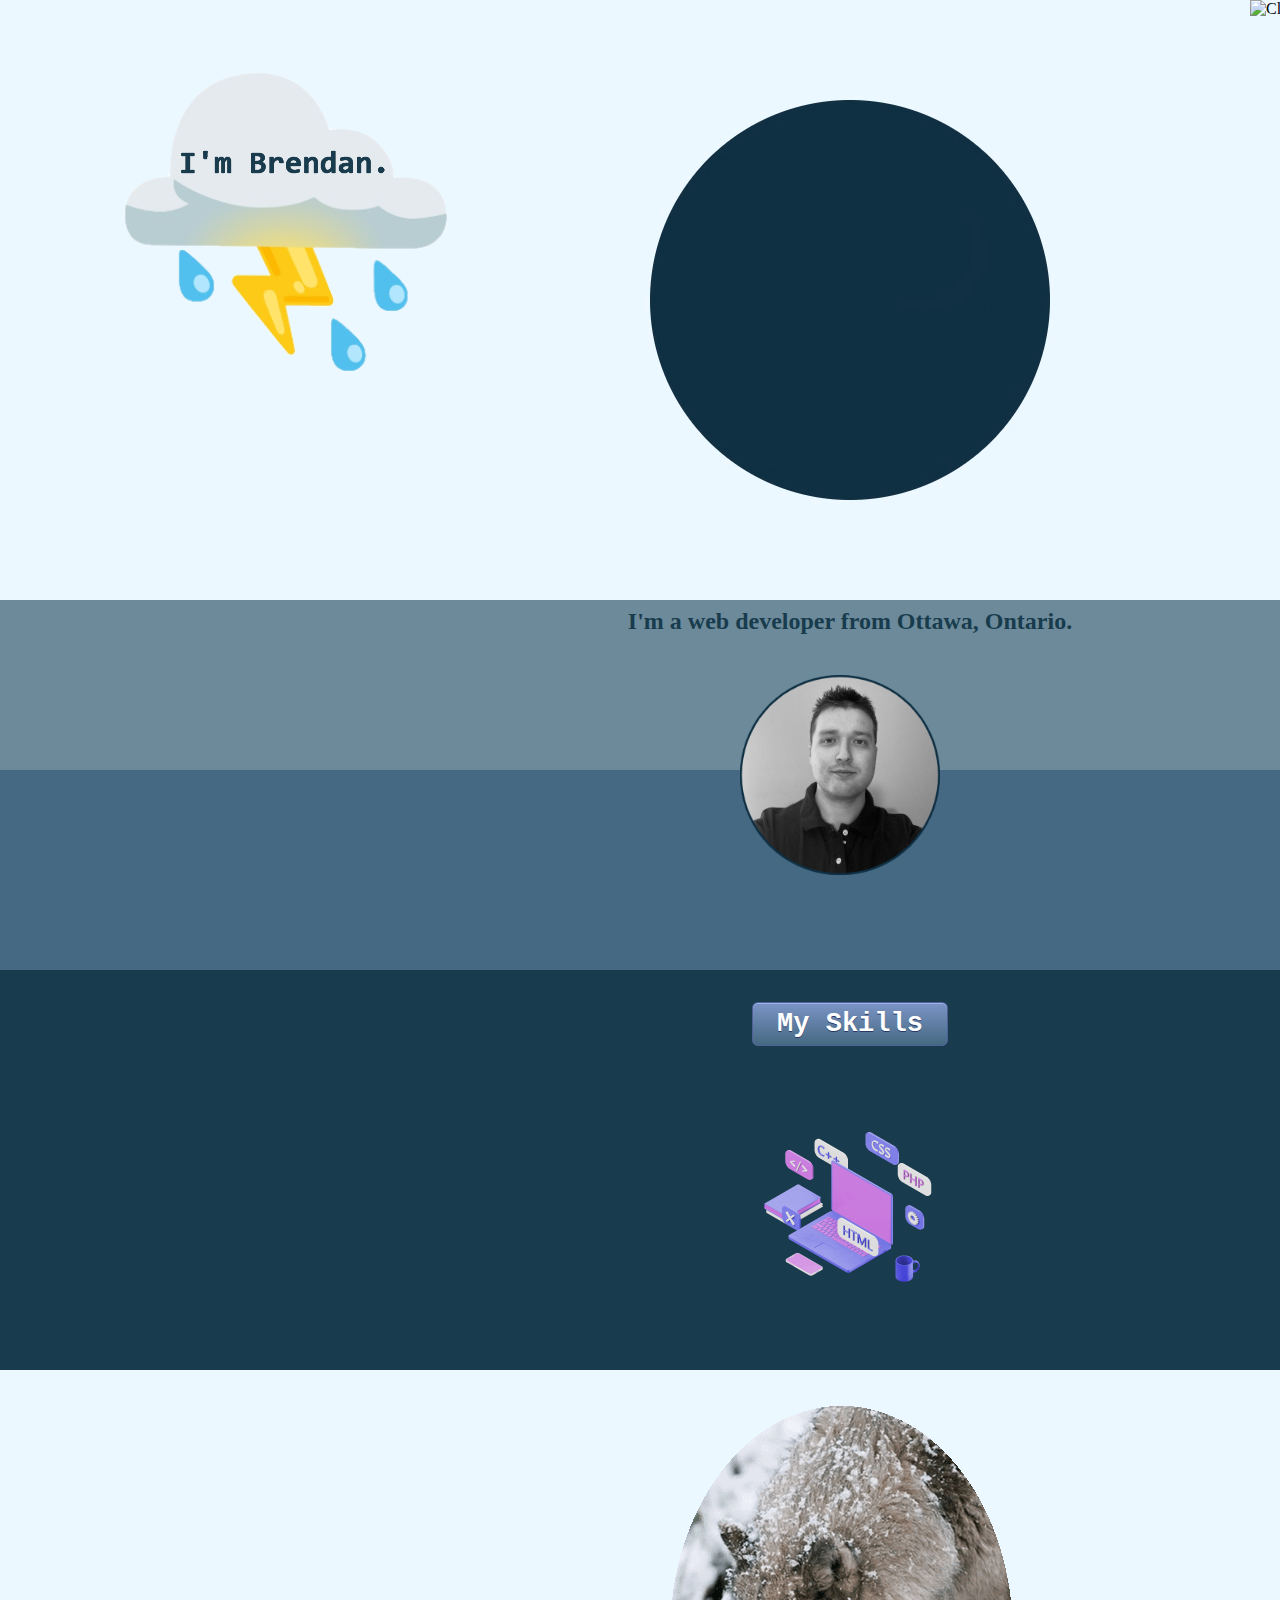
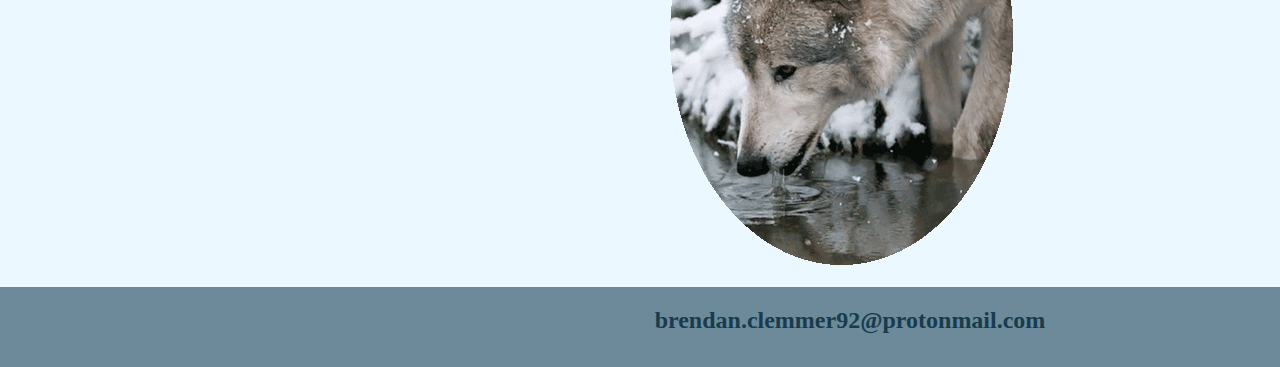
==== index.html @ 4398f1bc "starting to learn and implement CSS styling." ====
<!DOCTYPE html>
<html lang="en" dir="ltr">
  <head>
    <meta charset="utf-8">
    <title>Brendan Clemmer</title>
    <link rel="stylesheet" href="css/styles.css"/>
    <link rel="icon" href="PS4buttons.png">


  </head>
  <body>


<div class="container1">
  <img src="Cloud1.png" alt="Cloud image">
</div>

<div class="container2">
  <img src="moon.gif" alt="Moon Gif">
</div>

<div class="container3">
  <img src="Clouds2.png" alt="Cloud emojis image">
</div>

<br />
<br />
<br />
<br />
<br />
<br />
<br />
<br />
<br />
<br />
<br />
<br />
<br />
<br />
<br />
<br />
<br />
<br />
<br />
<br />
<br />
<br />
<br />
<br />
<br />
<br />
<br />
<br />
<br />
<br />




  <div class="top-container" style="width: 1700px;">
  <br />

  <h2 class="center"><strong>I'm a web developer from Ottawa, Ontario.</strong></h2>

  <img src="BrendanProfilePicture.png" alt="Brendan Profile Picture" width="200" height="200" ;="" style="
    padding-left: 740px;
    padding-top: 20px;
    padding-bottom: 0px;
">
  </div>

  <div class="middle-container" style="width: 1700px;">
  </div>

  <div class="bottom-container" style="width: 1700px;">
  <h1><p style="color: #6d8a9a" align="center">
    <a href="myskills.html" class="myButton2">My Skills</a></p>
  </h1>


    <img src="coder.gif" alt="coder gif image" width="200" height="200" style="
    padding-left: 750px;
    padding-top: 30px;
"></a>
  </div>

<br />
<br />
<br />

<div class="wolf">
<img src="wolf2.gif" alt="Wolf 2 Gif" style="
  padding-left: 670px;
  padding-right: 500px;
">
</div>

<br />

<div class="footer" style="width: 1700px;">
  <h2 style="color: #183c4d" align="center">brendan.clemmer92@protonmail.com</h2>
</div>
</html>
---- css/styles.css ----
body {
  background-color: #ebf8ff;
  margin:0;
}

h1 {
  margin-top: 0;
  margin-bottom:0;
}


ol li {
  background: #6d8a9a;
  color: #183c4d;
  padding: 5px;
  margin-left: 35px;
}


.container1 {
  height: 600px;
  width: 450px;
  background-color: #ebf8ff;
  position: absolute;
  left: 0;
  display: inline-block;
}

.container2 {
  height: 600px;
  width: 800px;
  background-color: #ebf8ff;
  position: absolute;
  left: 450px;
  display: inline-block;
}

.container3 {
  height: 600px;
  width: 450px;
  background-color: #ebf8ff;
  position: absolute;
  left: 1250px;
  display: inline-block;
}




.top-container {
  background-color: #6d8a9a;
  height: 200px;
  margin-top: 30px;
  margin-bottom: 0;
}

.middle-container {
  background-color: #456982;
  height:200px;
  margin-top: 0;
  margin-bottom: 0;
}

.bottom-container{
  background-color: #183c4d;
  height:400px;
  margin-top: 0;
  margin-bottom: 0;
  display: inline-block;
}

* {
  font-family: Consolas;
}

.center {
  text-align:center;
  color: #183c4d;
}



.myButton {
	box-shadow:inset 0px 1px 0px 0px #9fb4f2;
	background:linear-gradient(to bottom, #7892c2 5%, #476e9e 100%);
	background-color:#7892c2;
	border-radius:6px;
	border:1px solid #4e6096;
	display:inline-block;
	cursor:pointer;
	color:#ffffff;
	font-family:Arial;
	font-size:27px;
	padding:6px 24px;
	text-decoration:none;
	text-shadow:0px 1px 0px #283966;
}
.myButton:hover {
	background:linear-gradient(to bottom, #476e9e 5%, #7892c2 100%);
	background-color:#476e9e;
}
.myButton:active {
	position:relative;
	top:1px;
}

.myButton2 {
	box-shadow:inset 0px 1px 0px 0px #9fb4f2;
	background:linear-gradient(to bottom, #7892c2 5%, #456982 100%);
	background-color:#7892c2;
	border-radius:6px;
	border:1px solid #4e6096;
	display:inline-block;
	cursor:pointer;
	color:#ffffff;
	font-family:Courier New;
	font-size:27px;
	padding:6px 24px;
	text-decoration:none;
	text-shadow:0px 1px 0px #283966;
}
.myButton2:hover {
	background:linear-gradient(to bottom, #456982 5%, #7892c2 100%);
	background-color:#456982;
}
.myButton2:active {
	position:relative;
	top:1px;
}

.footer{
  background-color: #6d8a9a;
  height:80px;
  margin-top: 0;
  margin-bottom: 0;
  display: inline-block;
}
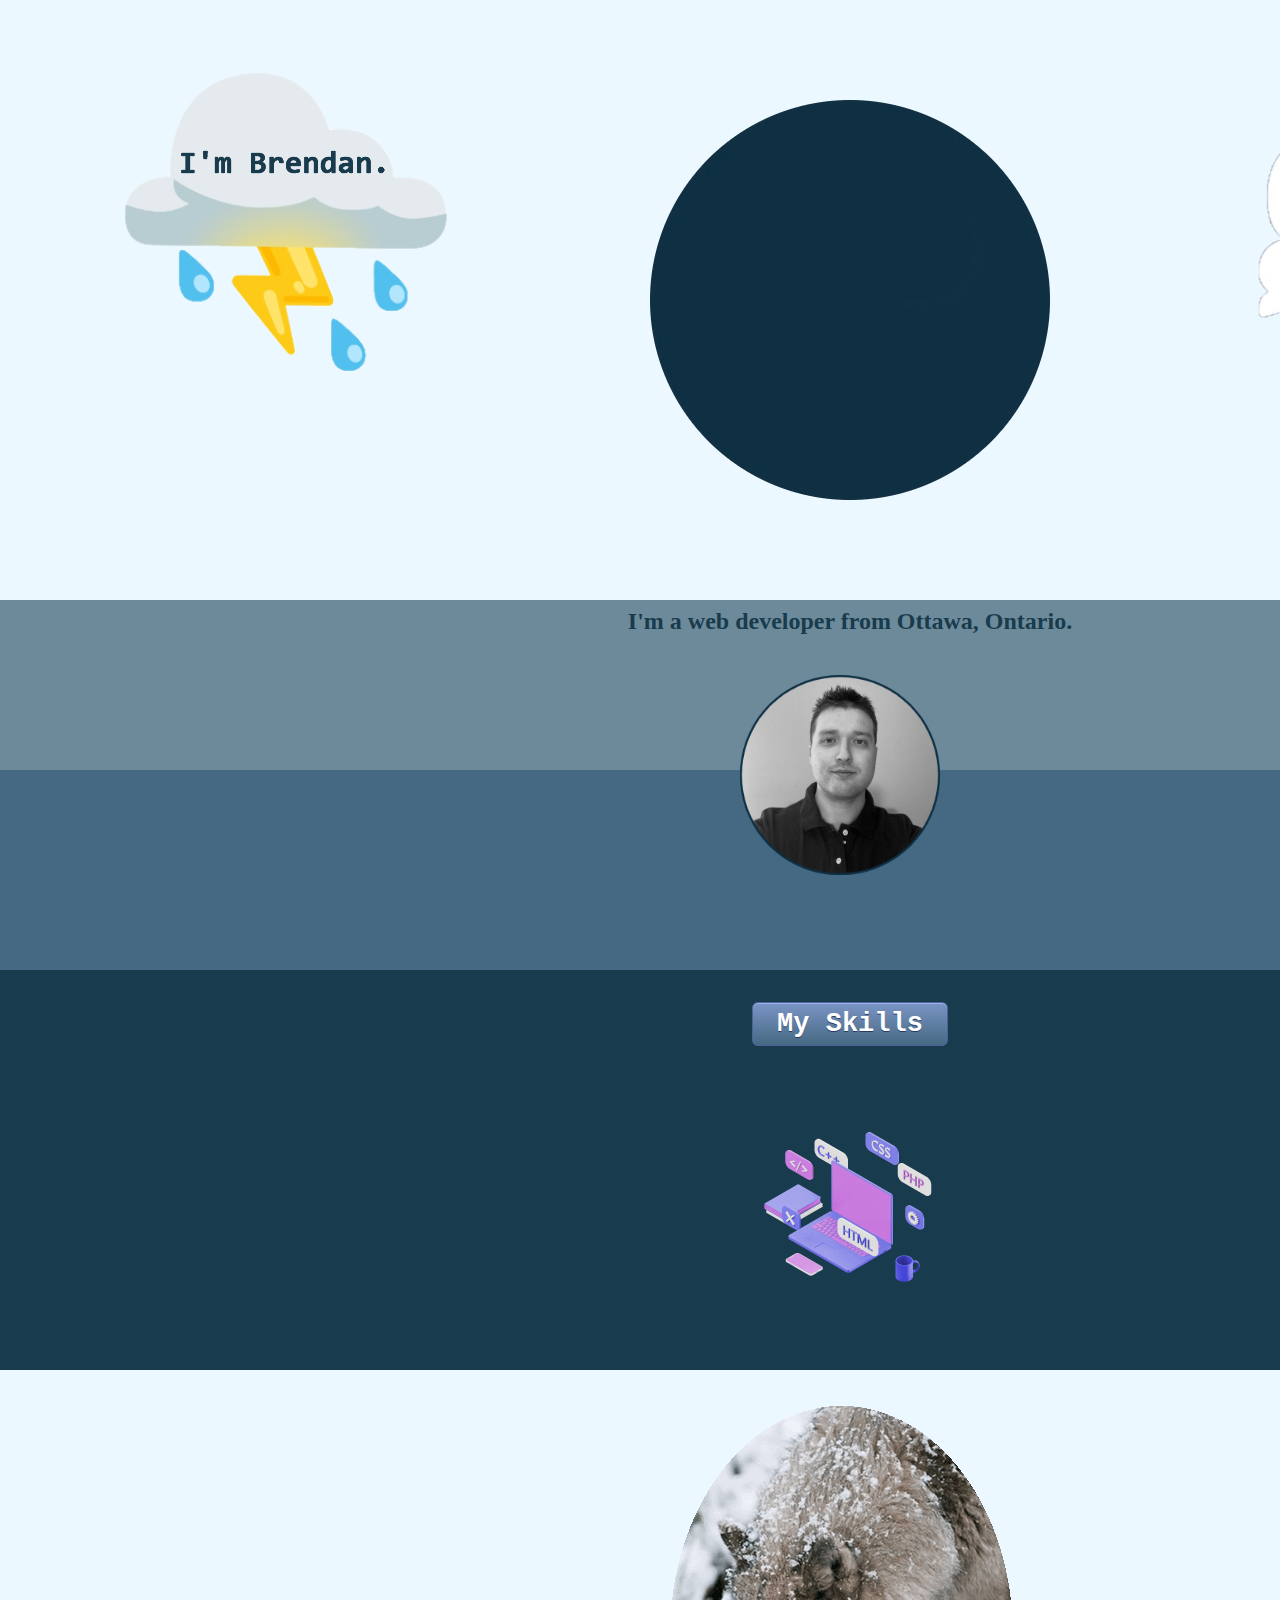
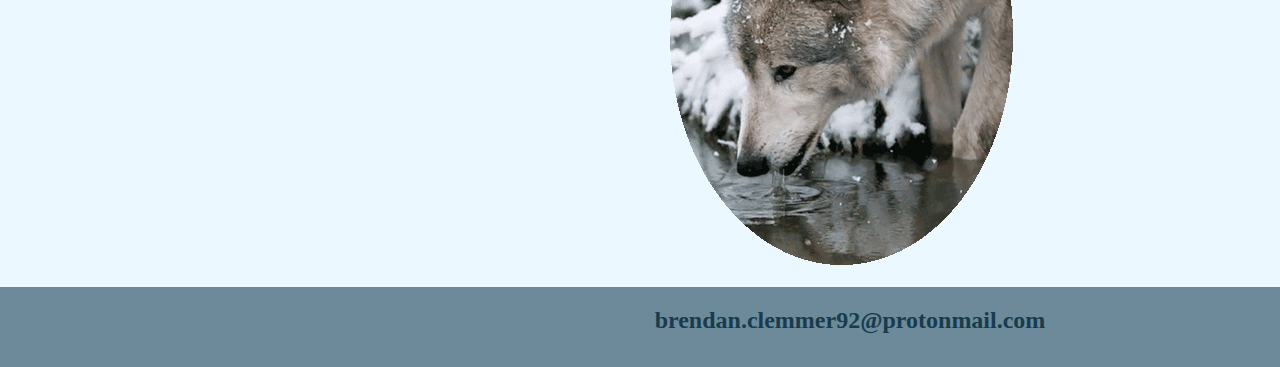
==== commit 44812956: "Update index.html" ====
--- a/index.html
+++ b/index.html
@@ -20,7 +20,7 @@
 </div>
 
 <div class="container3">
-  <img src="Clouds2.png" alt="Cloud emojis image">
+  <img src="clouds2.png" alt="Cloud emojis image">
 </div>
 
 <br />
